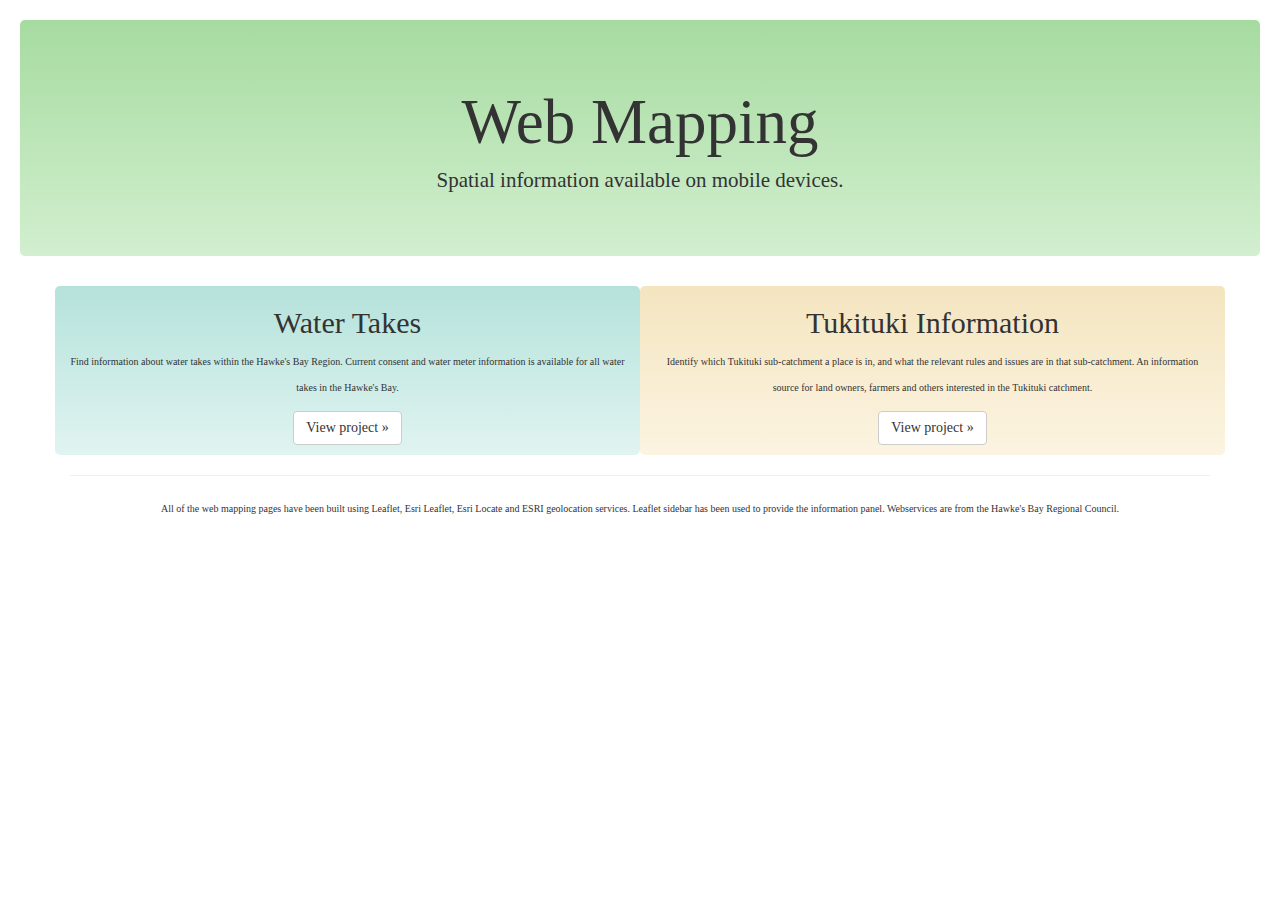
==== index.html @ 6d8072e9 "initial commit" ====
<!DOCTYPE html>
<html lang="en">
	<head>
		<meta charset="utf-8" />
		<meta http-equiv="X-UA-Compatible" content="IE=edge">
		<meta name="viewport" content="width=device-width, initial-scale=1">
		<title>Web Mapping Projects</title>
		<!--Bootstrap-->
		 <!-- Latest compiled and minified CSS -->
		<link rel="stylesheet" href="http://maxcdn.bootstrapcdn.com/bootstrap/3.3.5/css/bootstrap.min.css">

		<!-- jQuery library -->
		<script src="https://ajax.googleapis.com/ajax/libs/jquery/1.11.3/jquery.min.js"></script>

		<!-- Latest compiled JavaScript -->
		<script src="http://maxcdn.bootstrapcdn.com/bootstrap/3.3.5/js/bootstrap.min.js"></script>
		
		<!--stylesheet-->
		<link rel="stylesheet" type="text/css" href="css/mainstyle.css"></link>
		
		


	</head>
	<body>
		
		
		
		
		

    <!-- Main jumbotron for a primary marketing message or call to action -->
    <div class="jumbotron">
      <div class="container">
        <h1>Web Mapping</h1>
        <p>Spatial information available on mobile devices.</p>
        
        <!--p><a class="btn btn-primary btn-lg" href='#' role="button">View project &raquo;</a></p-->
      </div>
    </div>

    <div class="container">
      
      <div class="row">
        <div class="col-md-6" id="water">
          <h2>Water Takes</h2>
          <p>Find information about water takes within the Hawke's Bay Region.  Current consent and water meter information is available for all water takes in the Hawke's Bay.</p>
          <p><a class="btn btn-default" href="waterconsents.html" role="button">View project &raquo;</a></p>
        </div>
        <div class="col-md-6" id="land">
          <h2>Tukituki Information</h2>
          <p>Identify which Tukituki sub-catchment a place is in, and what the relevant rules and issues are in that sub-catchment.  An information source for land owners, farmers and others interested in the Tukituki catchment.</p>
          <p><a class="btn btn-default" href='catchmentinfo.html' role="button">View project &raquo;</a></p>
       </div>
        
      </div>

      <hr>

      <footer>
        <p>All of the web mapping pages have been built using Leaflet, Esri Leaflet, Esri Locate and ESRI geolocation services.  Leaflet sidebar has been used to provide the information panel. Webservices are from the Hawke's Bay Regional Council.</p>
      </footer>
    </div> <!-- /container -->


    <!-- Bootstrap core JavaScript
    ================================================== -->
    <!-- Placed at the end of the document so the pages load faster -->
    <script src="https://ajax.googleapis.com/ajax/libs/jquery/1.11.3/jquery.min.js"></script>
    <script>window.jQuery || document.write('<script src="../../assets/js/vendor/jquery.min.js"><\/script>')</script>
    <script src="../../dist/js/bootstrap.min.js"></script>
    <!-- IE10 viewport hack for Surface/desktop Windows 8 bug -->
    <script src="../../assets/js/ie10-viewport-bug-workaround.js"></script>
		
		

		
		
		
	</body>
</html>
---- css/mainstyle.css ----
body {
    font: 100% Lucida Sans, Verdana;
    margin: 20px;
    line-height: 26px;
    text-align: center;
}

.container {
    xmin-width: 900px;
}

.jumbotron {
	border-radius: 5px;
	background: Linear-gradient(#a6dba0, #D2EFCF);
}

.col-md-6 {
	border-radius: 5px;
	
}

#water {
	background: linear-gradient(#B5E2DB, #E0F4F1);
}

#land {
	background: linear-gradient(#F4E5C0, #FCF4E1);
}
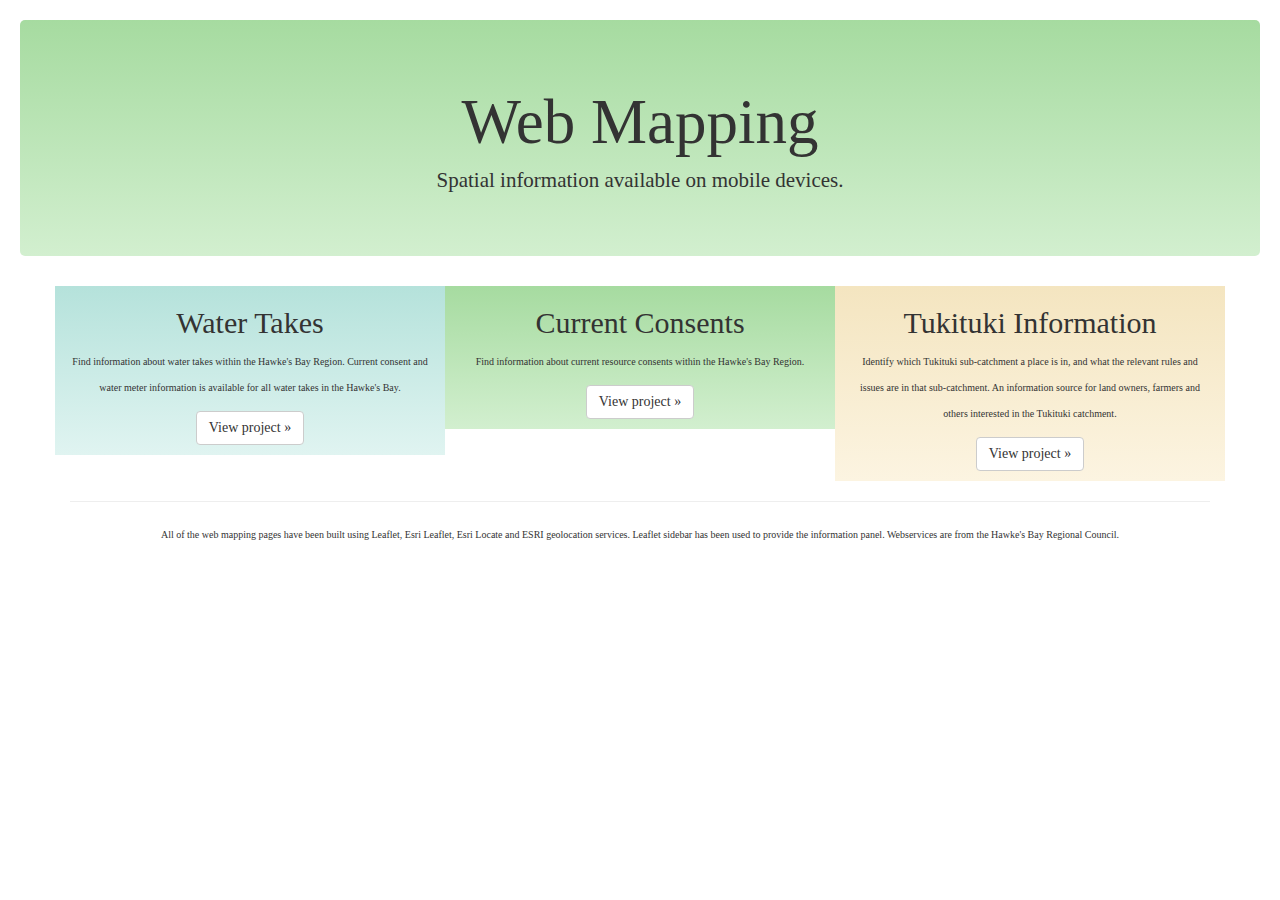
==== commit 81c2bac4: "styling updates" ====
--- a/index.html
+++ b/index.html
@@ -42,15 +42,21 @@
     <div class="container">
       
       <div class="row">
-        <div class="col-md-6" id="water">
+        <div class="col-md-4" id="water">
           <h2>Water Takes</h2>
           <p>Find information about water takes within the Hawke's Bay Region.  Current consent and water meter information is available for all water takes in the Hawke's Bay.</p>
           <p><a class="btn btn-default" href="waterconsents.html" role="button">View project &raquo;</a></p>
         </div>
-        <div class="col-md-6" id="land">
+        <div class="col-md-4" id="consent">
+          <h2>Current Consents</h2>
+          <p>Find information about current resource consents within the Hawke's Bay Region.</p>
+          <p><a class="btn btn-default" href='currentconsents.html' role="button">View project &raquo;</a></p>
+        </div>
+        <div class="col-md-4" id="land">
           <h2>Tukituki Information</h2>
           <p>Identify which Tukituki sub-catchment a place is in, and what the relevant rules and issues are in that sub-catchment.  An information source for land owners, farmers and others interested in the Tukituki catchment.</p>
           <p><a class="btn btn-default" href='catchmentinfo.html' role="button">View project &raquo;</a></p>
+       
        </div>
         
       </div>
--- a/css/mainstyle.css
+++ b/css/mainstyle.css
@@ -11,18 +11,27 @@
 
 .jumbotron {
 	border-radius: 5px;
+	background-color: #a6dba0;
 	background: Linear-gradient(#a6dba0, #D2EFCF);
 }
 
 .col-md-6 {
+	padding: 5px;
 	border-radius: 5px;
 	
 }
 
 #water {
+	background-color: #B5E2DB;
 	background: linear-gradient(#B5E2DB, #E0F4F1);
 }
 
 #land {
+	background-color: #F4E5C0;
 	background: linear-gradient(#F4E5C0, #FCF4E1);
 }
+
+#consent {
+	background-color: #a6dba0;
+	background: Linear-gradient(#a6dba0, #D2EFCF);
+}
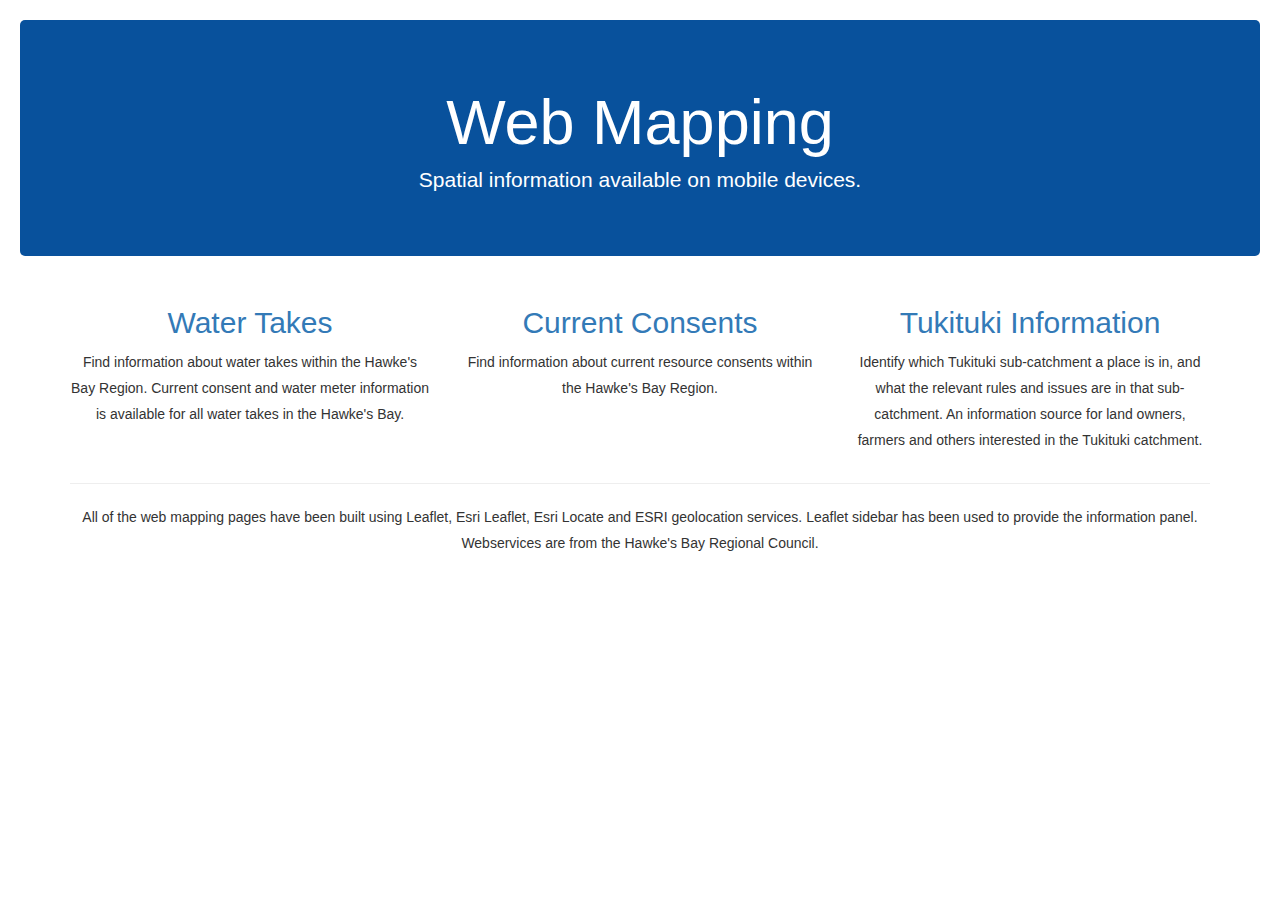
==== commit b4abd0ec: "Updated style and index. Added document link functionality to currentconsents" ====
--- a/index.html
+++ b/index.html
@@ -16,6 +16,7 @@
 		<script src="http://maxcdn.bootstrapcdn.com/bootstrap/3.3.5/js/bootstrap.min.js"></script>
 		
 		<!--stylesheet-->
+		<!--link rel="stylesheet" type="text/css" href="css/flatly.css"></link-->
 		<link rel="stylesheet" type="text/css" href="css/mainstyle.css"></link>
 		
 		
@@ -43,19 +44,19 @@
       
       <div class="row">
         <div class="col-md-4" id="water">
-          <h2>Water Takes</h2>
+          <h2><a href="waterconsents.html">Water Takes</a></h2>
           <p>Find information about water takes within the Hawke's Bay Region.  Current consent and water meter information is available for all water takes in the Hawke's Bay.</p>
-          <p><a class="btn btn-default" href="waterconsents.html" role="button">View project &raquo;</a></p>
+          
         </div>
         <div class="col-md-4" id="consent">
-          <h2>Current Consents</h2>
+          <h2><a href='currentconsents.html'>Current Consents</a></h2>
           <p>Find information about current resource consents within the Hawke's Bay Region.</p>
-          <p><a class="btn btn-default" href='currentconsents.html' role="button">View project &raquo;</a></p>
+          
         </div>
         <div class="col-md-4" id="land">
-          <h2>Tukituki Information</h2>
+          <h2><a href='catchmentinfo.html'>Tukituki Information</a></h2>
           <p>Identify which Tukituki sub-catchment a place is in, and what the relevant rules and issues are in that sub-catchment.  An information source for land owners, farmers and others interested in the Tukituki catchment.</p>
-          <p><a class="btn btn-default" href='catchmentinfo.html' role="button">View project &raquo;</a></p>
+          
        
        </div>
         
--- a/css/mainstyle.css
+++ b/css/mainstyle.css
@@ -1,37 +1,25 @@
 body {
-    font: 100% Lucida Sans, Verdana;
     margin: 20px;
     line-height: 26px;
     text-align: center;
 }
 
-.container {
-    xmin-width: 900px;
+.jumbotron {
+	border-radius: 5px;
+	background-color: #08519c;
+	background: #08519c;
+	color: white;
 }
 
-.jumbotron {
-	border-radius: 5px;
-	background-color: #a6dba0;
-	background: Linear-gradient(#a6dba0, #D2EFCF);
+h2 {
+	color: #08519c;
+	background-color: white;
 }
 
-.col-md-6 {
-	padding: 5px;
-	border-radius: 5px;
+#maps {
 	
 }
 
-#water {
-	background-color: #B5E2DB;
-	background: linear-gradient(#B5E2DB, #E0F4F1);
+#visual {
+	
 }
-
-#land {
-	background-color: #F4E5C0;
-	background: linear-gradient(#F4E5C0, #FCF4E1);
-}
-
-#consent {
-	background-color: #a6dba0;
-	background: Linear-gradient(#a6dba0, #D2EFCF);
-}
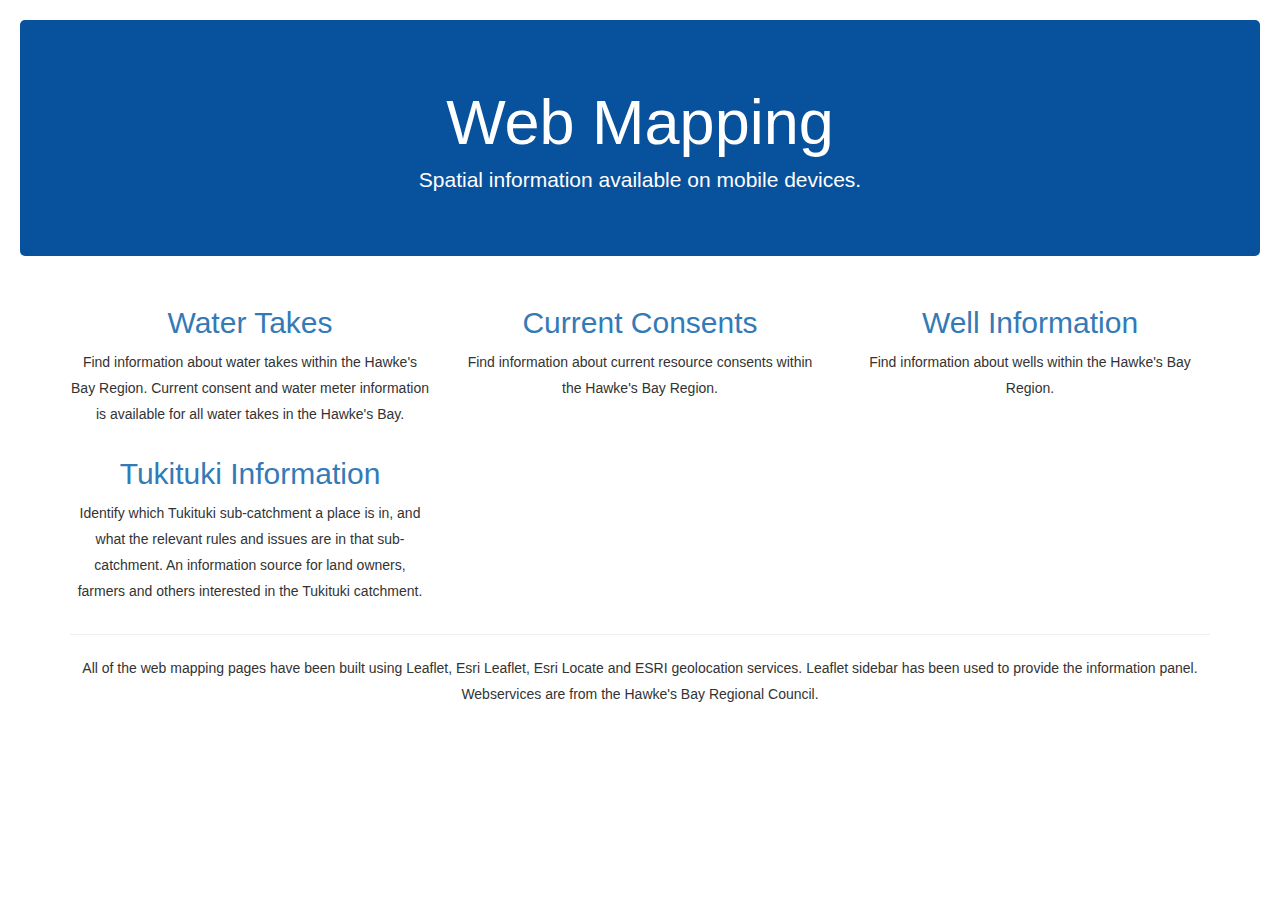
==== commit 5b2a8e07: "New application, bores and updated index accordingly" ====
--- a/index.html
+++ b/index.html
@@ -54,6 +54,17 @@
           
         </div>
         <div class="col-md-4" id="land">
+          <h2><a href='bores.html'>Well Information</a></h2>
+          <p>Find information about wells within the Hawke's Bay Region.</p>
+          
+       
+       </div>
+        
+      </div>
+
+      <div class="row">
+        
+        <div class="col-md-4" id="land">
           <h2><a href='catchmentinfo.html'>Tukituki Information</a></h2>
           <p>Identify which Tukituki sub-catchment a place is in, and what the relevant rules and issues are in that sub-catchment.  An information source for land owners, farmers and others interested in the Tukituki catchment.</p>
           
